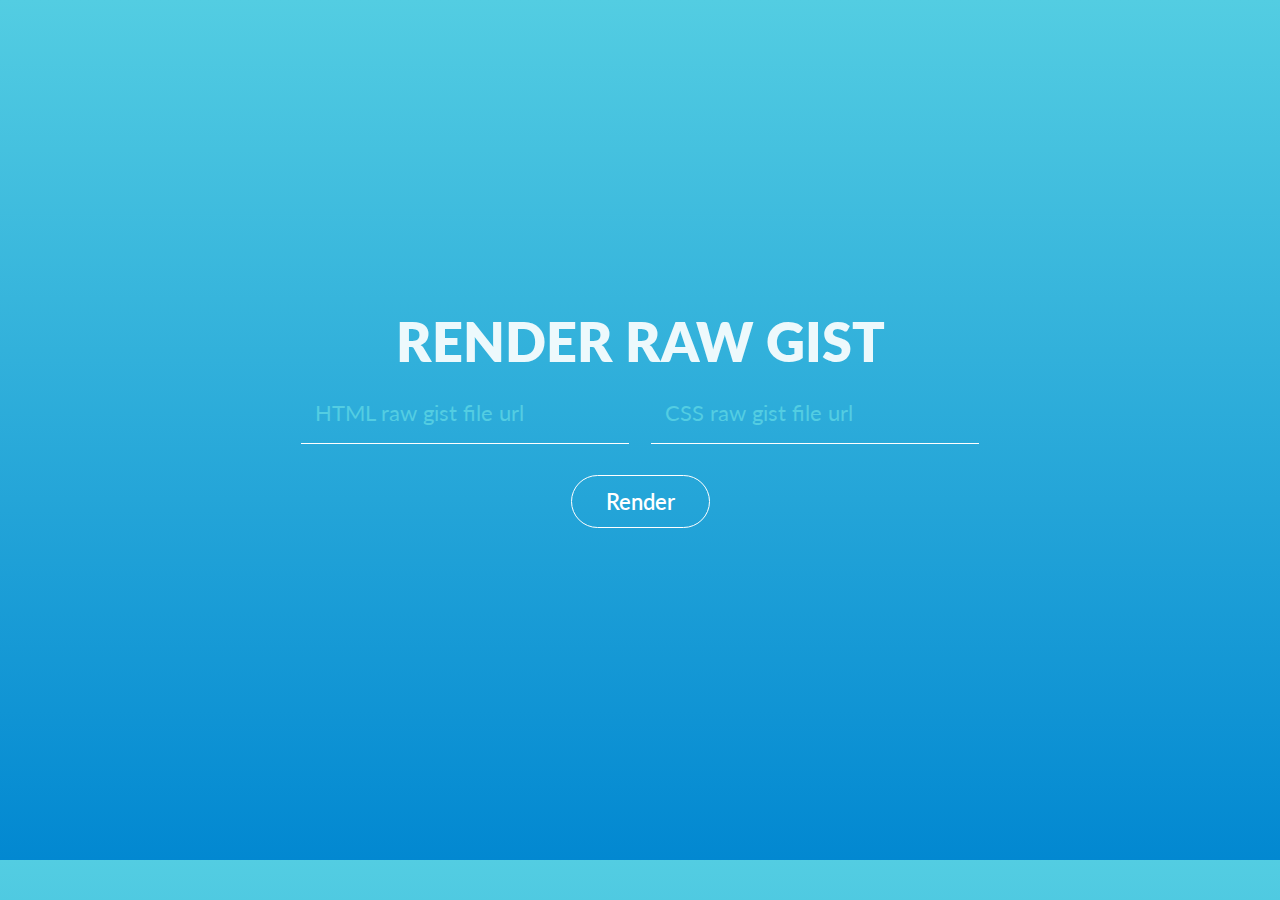
==== render-gist.html @ 4e4b1fbc "add render-gist.html initial" ====
<!DOCTYPE html>
<html lang="en">

<head>
    <meta charset="UTF-8">
    <meta name="viewport" content="width=device-width, initial-scale=1.0">
    <meta http-equiv="X-UA-Compatible" content="ie=edge">
    <title>Render Raw Gist</title>
    
    <style>
        @import url('https://fonts.googleapis.com/css?family=Lato');

        * {
            font-family: 'Lato', sans-serif;
            font-size: 22px;
            padding: 0;
            margin: 0;
        }

        body {
            background: linear-gradient(0deg, #0288d1 0%, #53cde2 100%);                      
        }

        main {
            display: flex;
            flex-flow: column;
            align-items: center;
            justify-content: center;
        }

        h1 {
            font-size: 54px;
            font-weight: 800;
            text-transform: uppercase;
            color: #edf9fc;
        }   

        input {
            margin: 8px;
            padding: 14px;
            border: none;
            border-bottom: 1px solid white;
            width: 300px;
            outline: white;
            line-height: 1.5em;
            background-color: transparent;
            color: white;
            
        }
        
        ::placeholder { color: #53cde2 }
        :-ms-input-placeholder { color: #53cde2 }
        ::-ms-input-placeholder { color: #53cde2 }

        button {
            margin: 23px;   
            padding: 12px 34px 12px 34px;  
            border: 1px solid white;
            border-radius: 160px;
            background: transparent;
            color: white;
            font-weight: 600;
            outline: none;
        }

        button {
            -webkit-transition: color 250ms linear;
            -moz-transition: color 250ms linear;
            -o-transition: color 250ms linear;
            -ms-transition: color 250ms linear;
            transition: color 250ms linear;

            -webkit-transition: background-color 300ms linear;
            -moz-transition: background-color 300ms linear;
            -o-transition: background-color 300ms linear;
            -ms-transition: background-color 300ms linear;
            transition: background-color 300ms linear;
        }

        button:hover {
            background-color: #edf9fc;
            border: 1px solid #edf9fc;
            color: #0289d1ce ;
        }
        
        @media (max-height: 950px) { main { height: 860px; } }
        @media (max-height: 850px) { main { height: 760px; } }
        @media (max-height: 750px) { main { height: 660px; } }
        @media (max-height: 650px) { main { height: 560px; } }
        @media (max-height: 550px) { main { height: 460px; } }
        @media (max-height: 350px) { main { height: 320px; } }
        @media (min-height: 950px) { main { height: 1000px; } }

    </style>
</head>
<body>

    <main>
        <h1>Render Raw Gist</h1>

        <div>
            <input id="urlHtml" placeholder="HTML raw gist file url" />

            <input id="urlCss" placeholder="CSS raw gist file url" />
        </div>

        <button onclick="renderContent()">Render</button>

    </main>

    <script>
        function renderContent() {
            const urlHtml = document.querySelector('#urlHtml').value;
            const urlCss = document.querySelector('#urlCss').value;
        
            renderContentInWindow(urlHtml, urlCss);
        }

        function renderContentInWindow(urlHtml, urlCss) {
            const w = window.open();
            w.document.open();
            w.document.write("<h2>Hello World!</h2>");
            w.document.close();

            fetch(urlHtml).then(async res => {
                const html = await res.text();
                const page = w.document.querySelector('html');
                page.innerHTML = html;

                fetch(urlCss).then(async res => {
                    const css = await res.text();
                    const style = w.document.createElement('style');
                    style.innerText = css;
                    const head = w.document.querySelector('head');
                    head.appendChild(style);
                });

            });
        }
    </script>

</body>

</html>
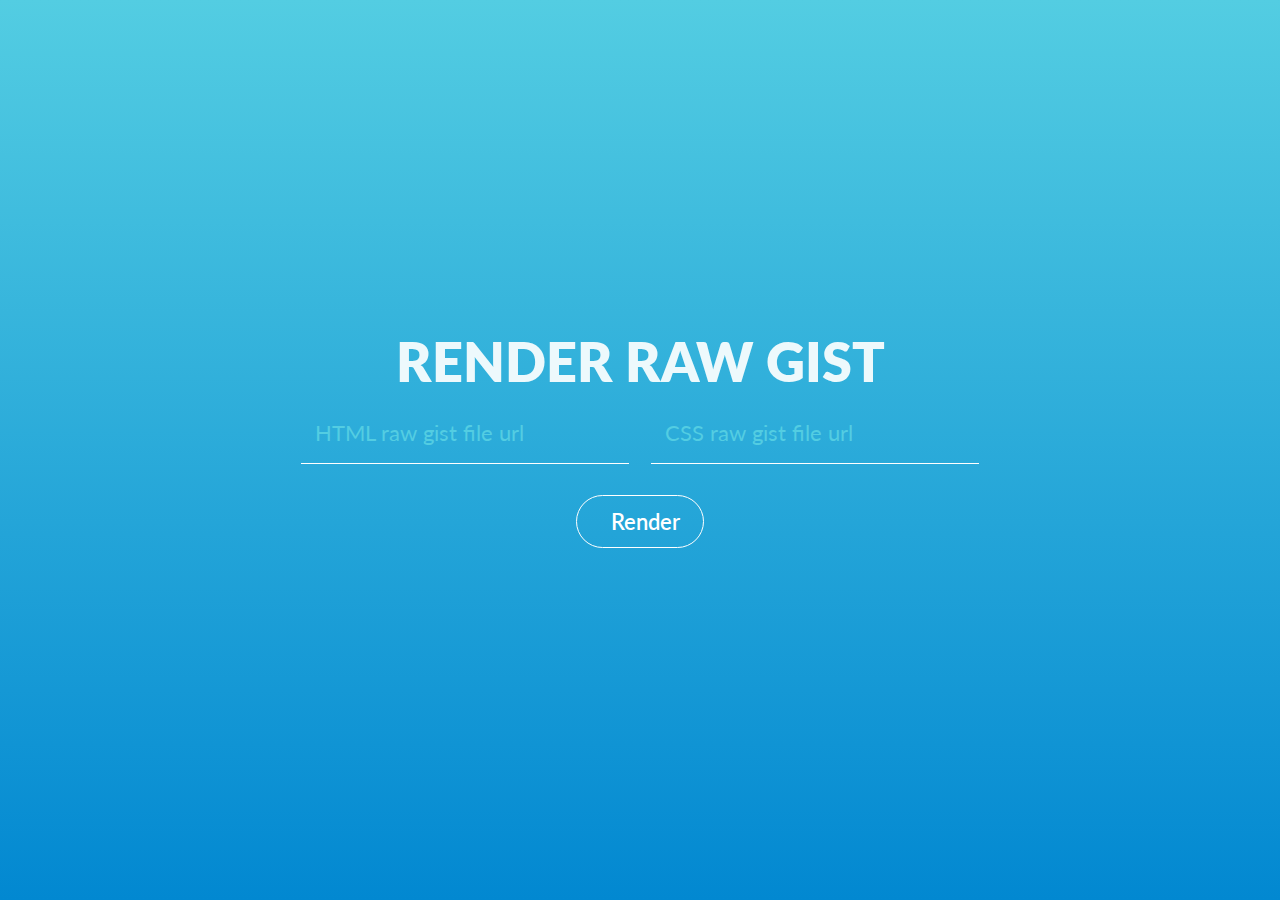
==== commit f1babddf: "update style" ====
--- a/render-gist.html
+++ b/render-gist.html
@@ -6,139 +6,25 @@
     <meta name="viewport" content="width=device-width, initial-scale=1.0">
     <meta http-equiv="X-UA-Compatible" content="ie=edge">
     <title>Render Raw Gist</title>
-    
-    <style>
-        @import url('https://fonts.googleapis.com/css?family=Lato');
+    <link rel="stylesheet" href="style.css" />
+</head>
 
-        * {
-            font-family: 'Lato', sans-serif;
-            font-size: 22px;
-            padding: 0;
-            margin: 0;
-        }
+<body>
+    <main>
+        <div class="container">
+            <h1>Render Raw Gist</h1>
 
-        body {
-            background: linear-gradient(0deg, #0288d1 0%, #53cde2 100%);                      
-        }
+            <div>
+                <input id="urlHtml" placeholder="HTML raw gist file url" />
 
-        main {
-            display: flex;
-            flex-flow: column;
-            align-items: center;
-            justify-content: center;
-        }
+                <input id="urlCss" placeholder="CSS raw gist file url" />
+            </div>
 
-        h1 {
-            font-size: 54px;
-            font-weight: 800;
-            text-transform: uppercase;
-            color: #edf9fc;
-        }   
-
-        input {
-            margin: 8px;
-            padding: 14px;
-            border: none;
-            border-bottom: 1px solid white;
-            width: 300px;
-            outline: white;
-            line-height: 1.5em;
-            background-color: transparent;
-            color: white;
-            
-        }
-        
-        ::placeholder { color: #53cde2 }
-        :-ms-input-placeholder { color: #53cde2 }
-        ::-ms-input-placeholder { color: #53cde2 }
-
-        button {
-            margin: 23px;   
-            padding: 12px 34px 12px 34px;  
-            border: 1px solid white;
-            border-radius: 160px;
-            background: transparent;
-            color: white;
-            font-weight: 600;
-            outline: none;
-        }
-
-        button {
-            -webkit-transition: color 250ms linear;
-            -moz-transition: color 250ms linear;
-            -o-transition: color 250ms linear;
-            -ms-transition: color 250ms linear;
-            transition: color 250ms linear;
-
-            -webkit-transition: background-color 300ms linear;
-            -moz-transition: background-color 300ms linear;
-            -o-transition: background-color 300ms linear;
-            -ms-transition: background-color 300ms linear;
-            transition: background-color 300ms linear;
-        }
-
-        button:hover {
-            background-color: #edf9fc;
-            border: 1px solid #edf9fc;
-            color: #0289d1ce ;
-        }
-        
-        @media (max-height: 950px) { main { height: 860px; } }
-        @media (max-height: 850px) { main { height: 760px; } }
-        @media (max-height: 750px) { main { height: 660px; } }
-        @media (max-height: 650px) { main { height: 560px; } }
-        @media (max-height: 550px) { main { height: 460px; } }
-        @media (max-height: 350px) { main { height: 320px; } }
-        @media (min-height: 950px) { main { height: 1000px; } }
-
-    </style>
-</head>
-<body>
-
-    <main>
-        <h1>Render Raw Gist</h1>
-
-        <div>
-            <input id="urlHtml" placeholder="HTML raw gist file url" />
-
-            <input id="urlCss" placeholder="CSS raw gist file url" />
+            <button onclick="renderContent()">Render</button>
         </div>
-
-        <button onclick="renderContent()">Render</button>
-
     </main>
 
-    <script>
-        function renderContent() {
-            const urlHtml = document.querySelector('#urlHtml').value;
-            const urlCss = document.querySelector('#urlCss').value;
-        
-            renderContentInWindow(urlHtml, urlCss);
-        }
-
-        function renderContentInWindow(urlHtml, urlCss) {
-            const w = window.open();
-            w.document.open();
-            w.document.write("<h2>Hello World!</h2>");
-            w.document.close();
-
-            fetch(urlHtml).then(async res => {
-                const html = await res.text();
-                const page = w.document.querySelector('html');
-                page.innerHTML = html;
-
-                fetch(urlCss).then(async res => {
-                    const css = await res.text();
-                    const style = w.document.createElement('style');
-                    style.innerText = css;
-                    const head = w.document.querySelector('head');
-                    head.appendChild(style);
-                });
-
-            });
-        }
-    </script>
-
+    <script src="app.js"></script>
 </body>
 
 </html>--- a/style.css
+++ b/style.css
@@ -0,0 +1,90 @@
+@import url('https://fonts.googleapis.com/css?family=Lato');
+
+* {
+    font-family: 'Lato', sans-serif;
+    font-size: 22px;
+    padding: 0;
+    margin: 0;
+}
+
+body {
+    background: linear-gradient(0deg, #0288d1 0%, #53cde2 100%);
+}
+
+main {
+    display: grid;
+    width: 100vw;
+    height: 100vh;
+    justify-content: center;
+    align-content: center;
+}
+
+h1 {
+    text-align: center;
+    font-size: 54px;
+    font-weight: 800;
+    text-transform: uppercase;
+    color: #edf9fc;
+}
+
+input {
+    margin: 8px;
+    padding: 14px;
+    border: none;
+    border-bottom: 1px solid white;
+    width: 300px;
+    outline: white;
+    line-height: 1.5em;
+    background-color: transparent;
+    color: white;
+}
+
+::placeholder {
+    color: #53cde2
+}
+
+:-ms-input-placeholder {
+    color: #53cde2
+}
+
+::-ms-input-placeholder {
+    color: #53cde2
+}
+
+button {
+    width: 10vw;
+    margin: 23px;
+    padding: 12px 34px 12px 34px;
+    border: 1px solid white;
+    border-radius: 160px;
+    background: transparent;
+    color: white;
+    font-weight: 600;
+    outline: none;
+}
+
+button {
+    -webkit-transition: color 250ms linear;
+    -moz-transition: color 250ms linear;
+    -o-transition: color 250ms linear;
+    -ms-transition: color 250ms linear;
+    transition: color 250ms linear;
+
+    -webkit-transition: background-color 300ms linear;
+    -moz-transition: background-color 300ms linear;
+    -o-transition: background-color 300ms linear;
+    -ms-transition: background-color 300ms linear;
+    transition: background-color 300ms linear;
+}
+
+button:hover {
+    background-color: #edf9fc;
+    border: 1px solid #edf9fc;
+    color: #0289d1ce;
+}
+
+.container {
+    display: flex;
+    flex-flow: column;
+    align-items: center;
+}